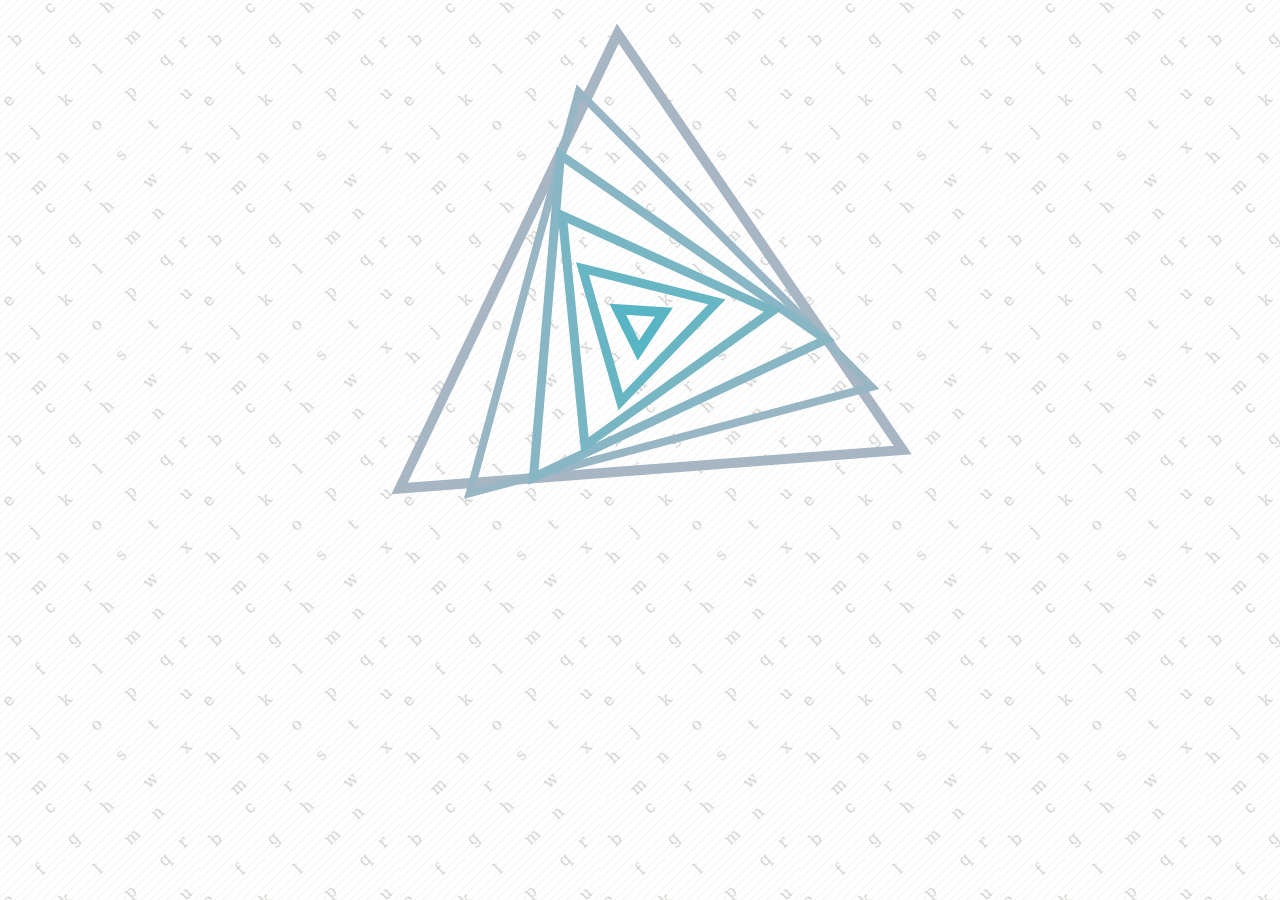
==== index.html @ f7123a48 "cleaned" ====
<!DOCTYPE html>
<html>
	<head lang="en">
		<meta charset="UTF-8">
		<link href="style.css" rel="stylesheet" type="text/css">
		<script src="spinner.js"></script>
	</head>
	<body>
			<canvas id="spinner"></canvas>
	</body>
	<script>startSpinner()</script>
</html>
---- style.css ----
body {
  overflow-x: hidden;
  background-image: url("background.png");
  padding: 0 0px;
}
#spinner {
  position: relative;
  width: 100%;
  height: 100%;
  color: #ff508b;
}
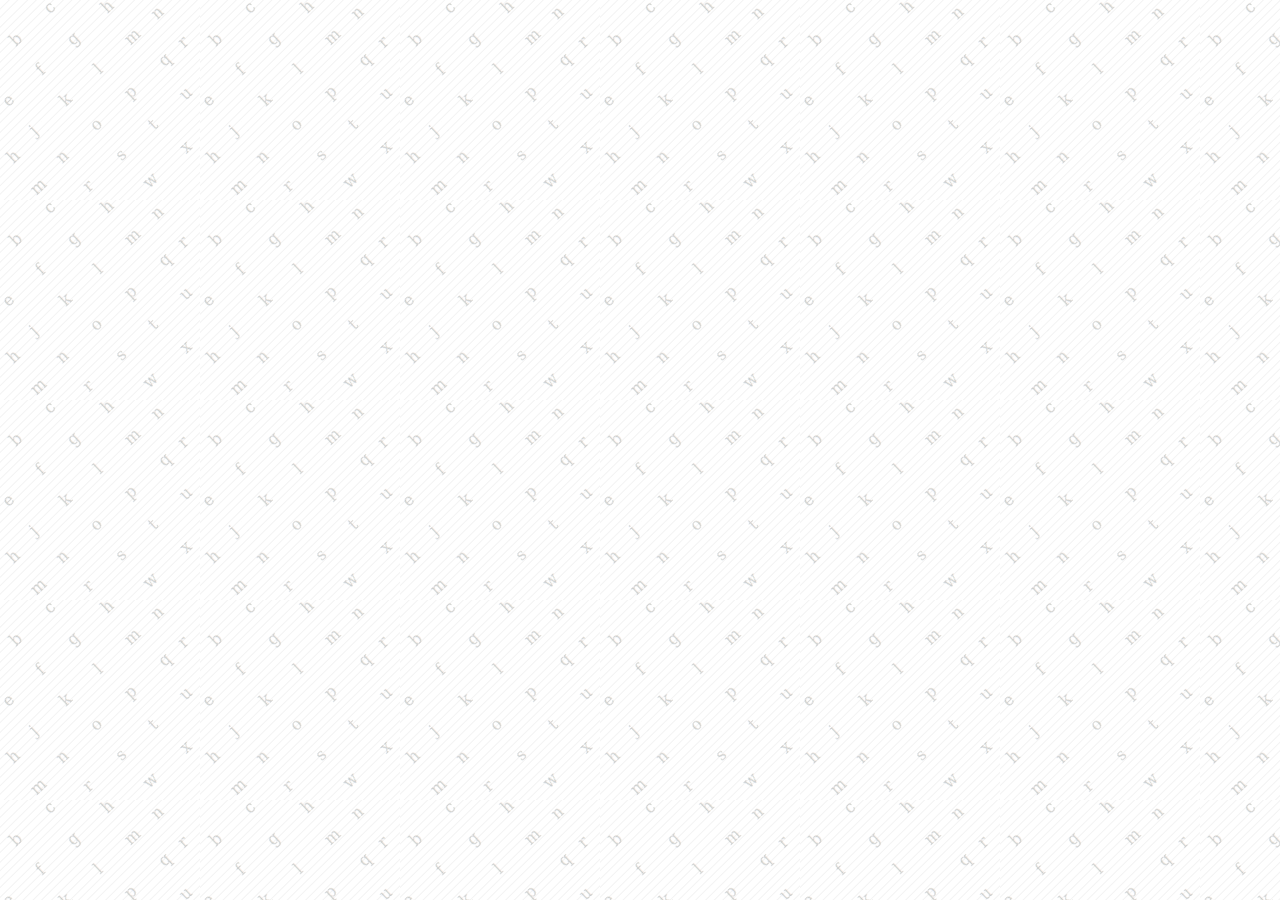
==== commit da6eeb78: "Play/pause spin!" ====
--- a/index.html
+++ b/index.html
@@ -8,5 +8,15 @@
 	<body>
 			<canvas id="spinner"></canvas>
 	</body>
-	<script>startSpinner()</script>
+	<script>
+		document.body.onkeyup = function(e){
+			if (e.keyCode == 32) {
+				if (anim) {
+					stopSpinner()
+				} else {
+				       	startSpinner();
+				}
+			}
+		};
+	</script>
 </html>
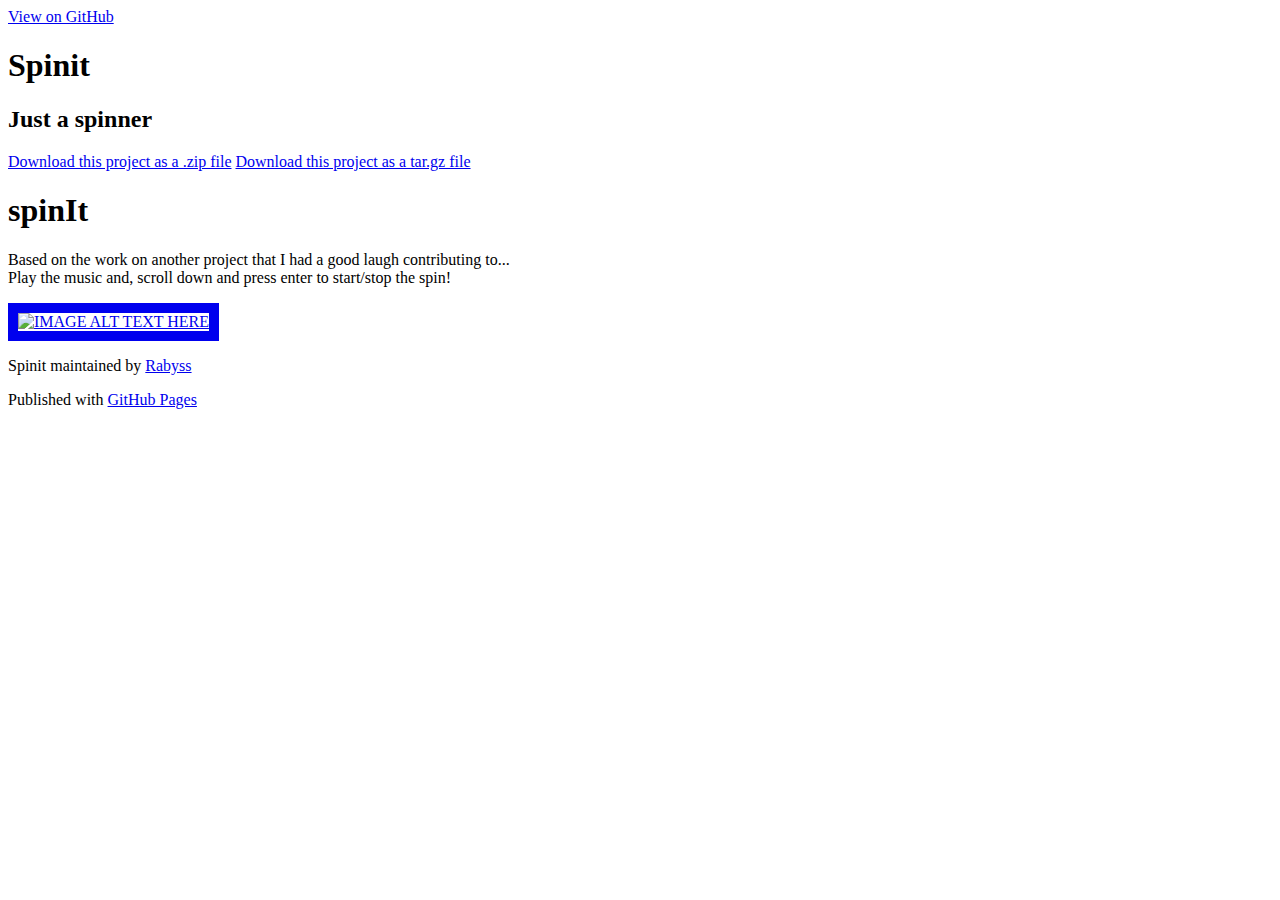
==== commit e1a880a0: "Update index.html" ====
--- a/index.html
+++ b/index.html
@@ -1,22 +1,55 @@
 <!DOCTYPE html>
 <html>
-	<head lang="en">
-		<meta charset="UTF-8">
-		<link href="style.css" rel="stylesheet" type="text/css">
-		<script src="spinner.js"></script>
-	</head>
-	<body>
-			<canvas id="spinner"></canvas>
-	</body>
-	<script>
-		document.body.onkeyup = function(e){
-			if (e.keyCode == 32) {
-				if (anim) {
-					stopSpinner()
-				} else {
-				       	startSpinner();
-				}
-			}
-		};
-	</script>
+
+  <head>
+    <meta charset='utf-8'>
+    <meta http-equiv="X-UA-Compatible" content="chrome=1">
+    <meta name="description" content="Spinit : Just a spinner">
+
+    <link rel="stylesheet" type="text/css" media="screen" href="stylesheets/stylesheet.css">
+
+    <title>Spinit</title>
+  </head>
+
+  <body>
+
+    <!-- HEADER -->
+    <div id="header_wrap" class="outer">
+        <header class="inner">
+          <a id="forkme_banner" href="https://github.com/Rabyss/spinIt">View on GitHub</a>
+
+          <h1 id="project_title">Spinit</h1>
+          <h2 id="project_tagline">Just a spinner</h2>
+
+            <section id="downloads">
+              <a class="zip_download_link" href="https://github.com/Rabyss/spinIt/zipball/master">Download this project as a .zip file</a>
+              <a class="tar_download_link" href="https://github.com/Rabyss/spinIt/tarball/master">Download this project as a tar.gz file</a>
+            </section>
+        </header>
+    </div>
+
+    <!-- MAIN CONTENT -->
+    <div id="main_content_wrap" class="outer">
+      <section id="main_content" class="inner">
+        <h1>
+<a id="spinit" class="anchor" href="#spinit" aria-hidden="true"><span aria-hidden="true" class="octicon octicon-link"></span></a>spinIt</h1>
+
+<p>Based on the work on another project that I had a good laugh contributing to... <br/>
+Play the music and, scroll down and press enter to start/stop the spin!</p>
+
+<p><a href="http://www.youtube.com/watch?feature=player_embedded&amp;v=PGNiXGX2nLU%0A"><img src="http://img.youtube.com/vi/PGNiXGX2nLU/0.jpg" alt="IMAGE ALT TEXT HERE" width="480" height="340" border="10"></a></p>
+      </section>
+    </div>
+
+    <!-- FOOTER  -->
+    <div id="footer_wrap" class="outer">
+      <footer class="inner">
+        <p class="copyright">Spinit maintained by <a href="https://github.com/Rabyss">Rabyss</a></p>
+        <p>Published with <a href="https://pages.github.com">GitHub Pages</a></p>
+      </footer>
+    </div>
+
+    
+
+  </body>
 </html>
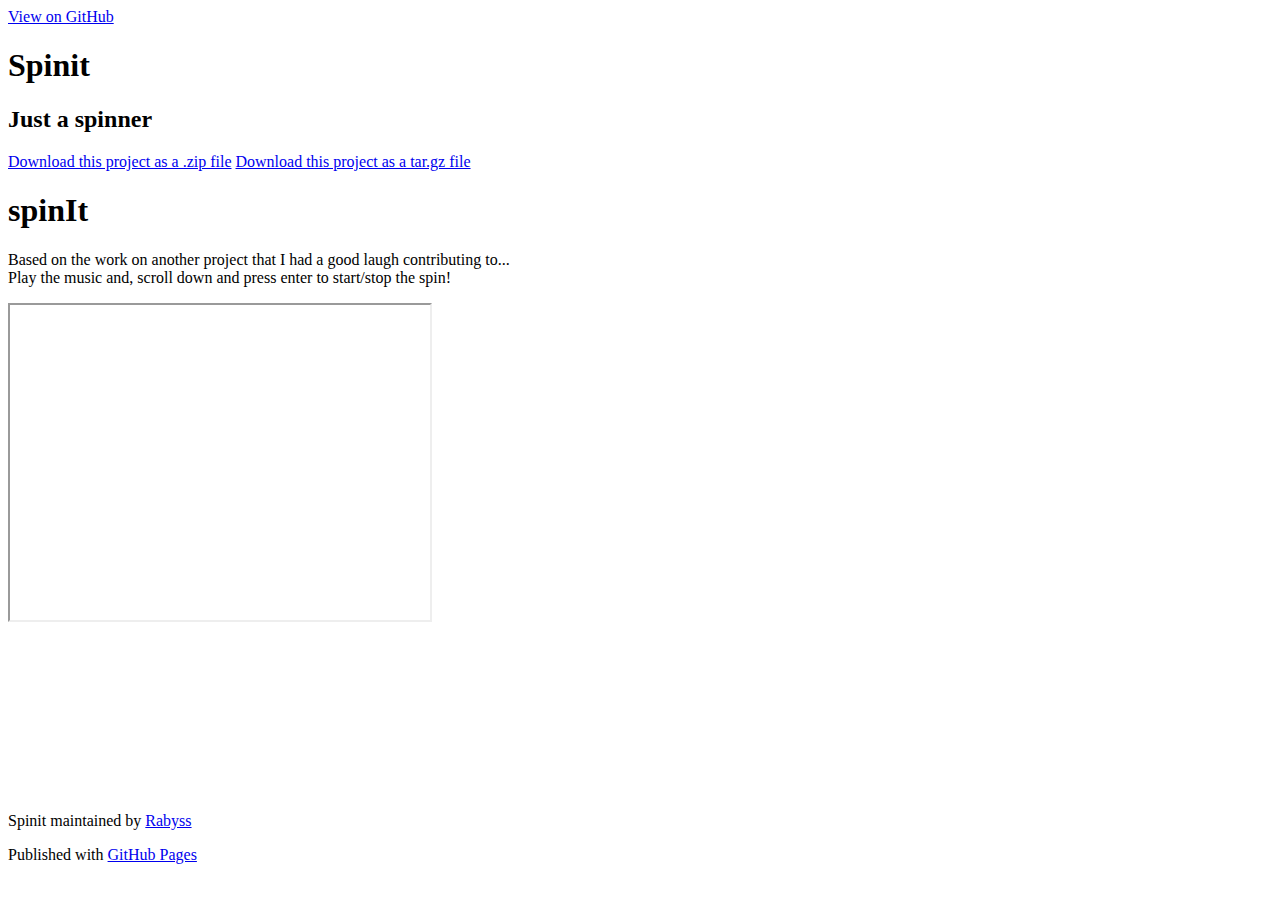
==== commit d25b4c90: "Update index.html" ====
--- a/index.html
+++ b/index.html
@@ -7,6 +7,7 @@
     <meta name="description" content="Spinit : Just a spinner">
 
     <link rel="stylesheet" type="text/css" media="screen" href="stylesheets/stylesheet.css">
+    <script src="spinner.js"></script>
 
     <title>Spinit</title>
   </head>
@@ -37,9 +38,26 @@
 <p>Based on the work on another project that I had a good laugh contributing to... <br/>
 Play the music and, scroll down and press enter to start/stop the spin!</p>
 
-<p><a href="http://www.youtube.com/watch?feature=player_embedded&amp;v=PGNiXGX2nLU%0A"><img src="http://img.youtube.com/vi/PGNiXGX2nLU/0.jpg" alt="IMAGE ALT TEXT HERE" width="480" height="340" border="10"></a></p>
+<p><iframe width="420" height="315"
+src="https://www.youtube.com/embed/PGNiXGX2nLU">
+</iframe></p>
       </section>
     </div>
+    
+    <body>
+			<canvas id="spinner"></canvas>
+	</body>
+	<script>
+		document.body.onkeyup = function(e){
+			if (e.keyCode == 32) {
+				if (anim) {
+					stopSpinner()
+				} else {
+				       	startSpinner();
+				}
+			}
+		};
+	</script>
 
     <!-- FOOTER  -->
     <div id="footer_wrap" class="outer">
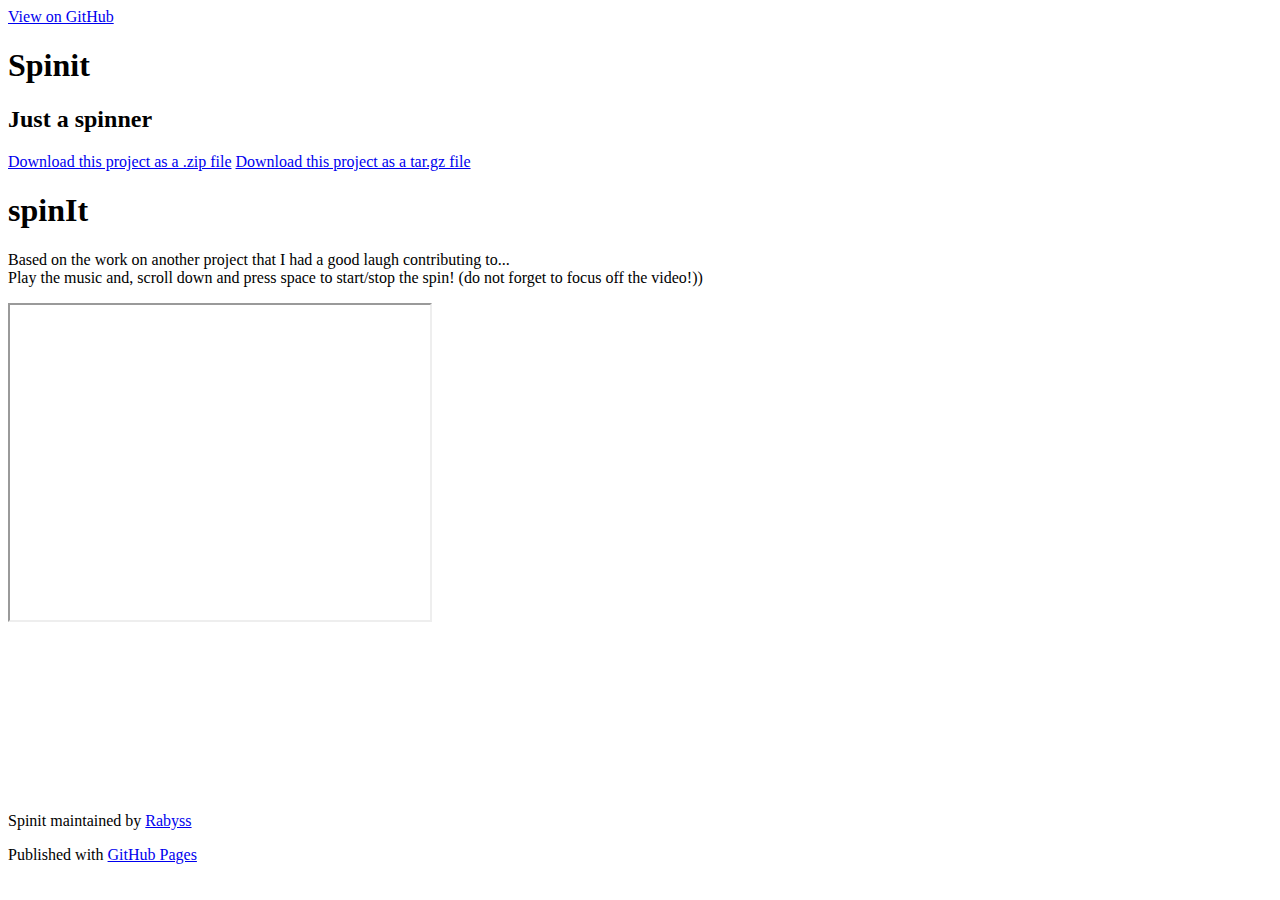
==== commit dcdac808: "final" ====
--- a/index.html
+++ b/index.html
@@ -7,7 +7,7 @@
     <meta name="description" content="Spinit : Just a spinner">
 
     <link rel="stylesheet" type="text/css" media="screen" href="stylesheets/stylesheet.css">
-    <script src="spinner.js"></script>
+    <script src="javascripts/spinner.js"></script>
 
     <title>Spinit</title>
   </head>
@@ -36,13 +36,12 @@
 <a id="spinit" class="anchor" href="#spinit" aria-hidden="true"><span aria-hidden="true" class="octicon octicon-link"></span></a>spinIt</h1>
 
 <p>Based on the work on another project that I had a good laugh contributing to... <br/>
-Play the music and, scroll down and press enter to start/stop the spin!</p>
+Play the music and, scroll down and press space to start/stop the spin! (do not forget to focus off the video!))</p>
 
 <p><iframe width="420" height="315"
 src="https://www.youtube.com/embed/PGNiXGX2nLU">
 </iframe></p>
-      </section>
-    </div>
+    
     
     <body>
 			<canvas id="spinner"></canvas>
@@ -58,7 +57,8 @@
 			}
 		};
 	</script>
-
+  </section>
+    </div>
     <!-- FOOTER  -->
     <div id="footer_wrap" class="outer">
       <footer class="inner">
